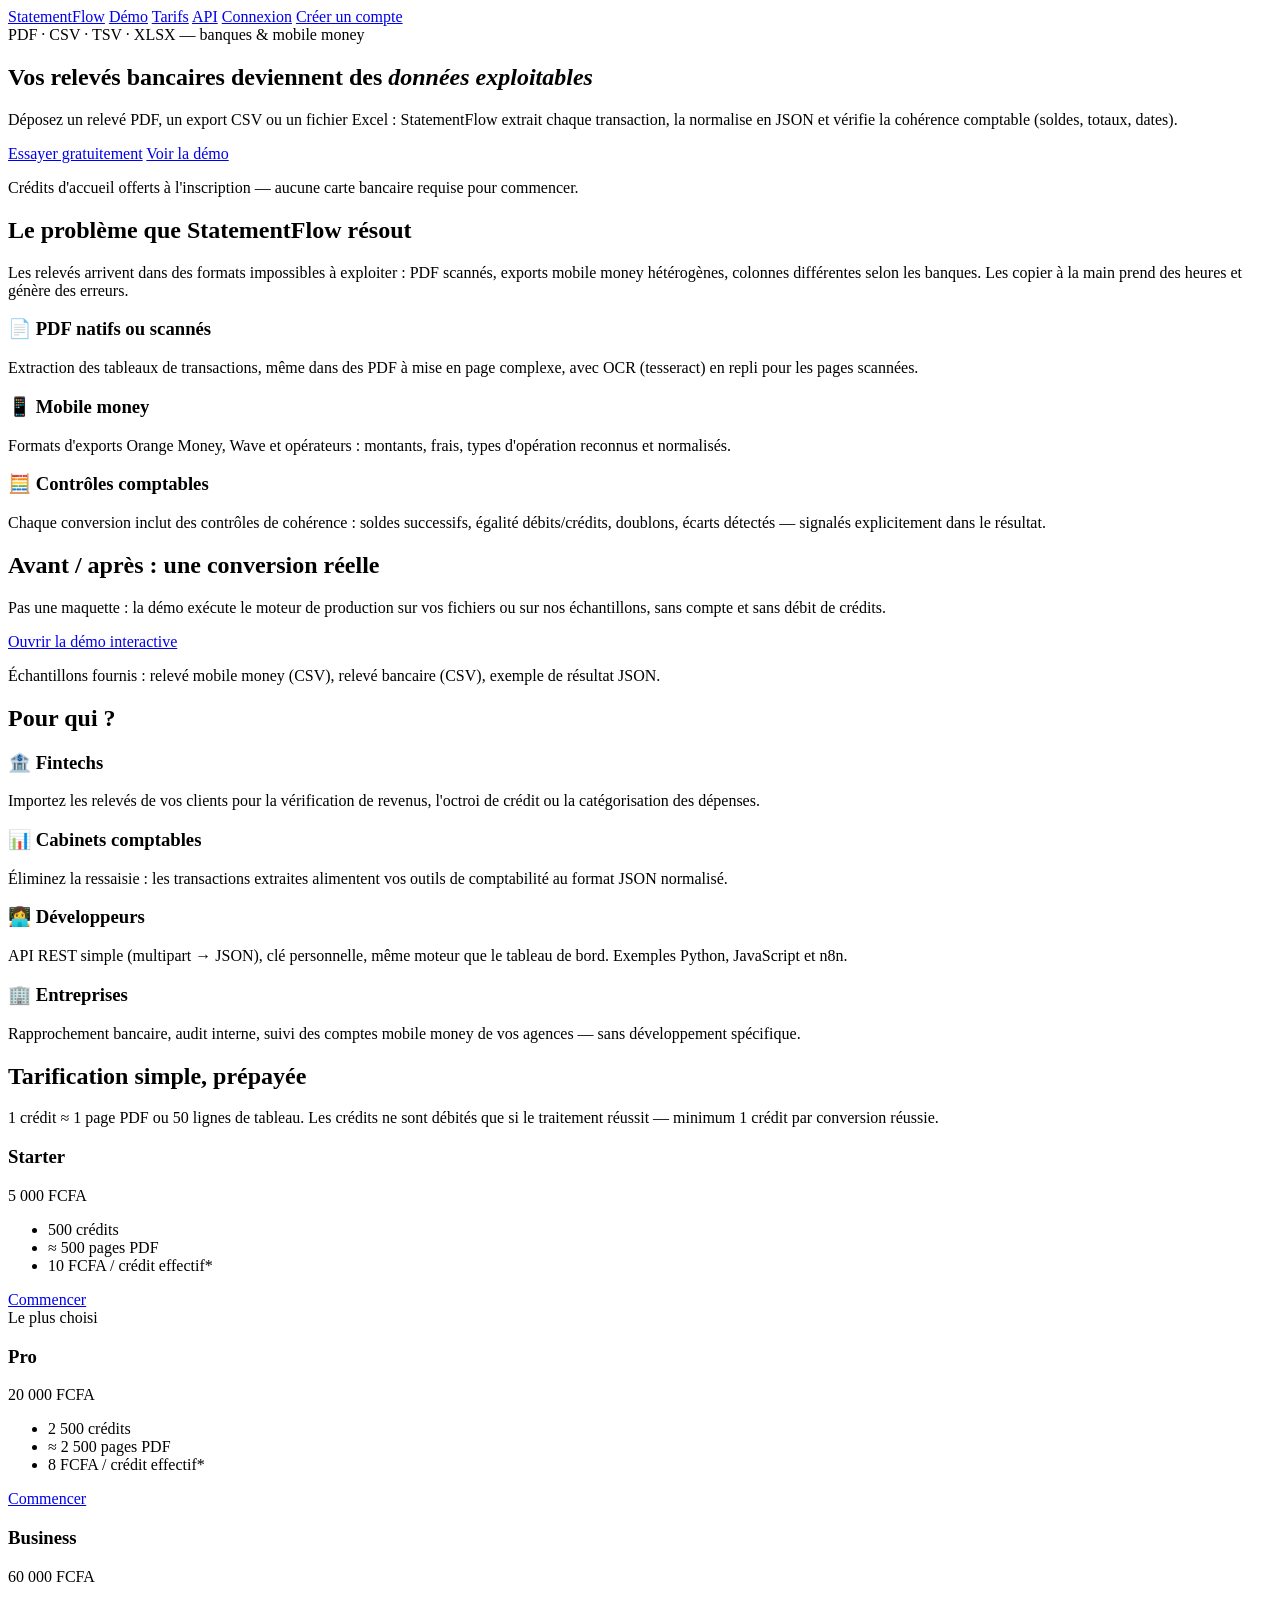
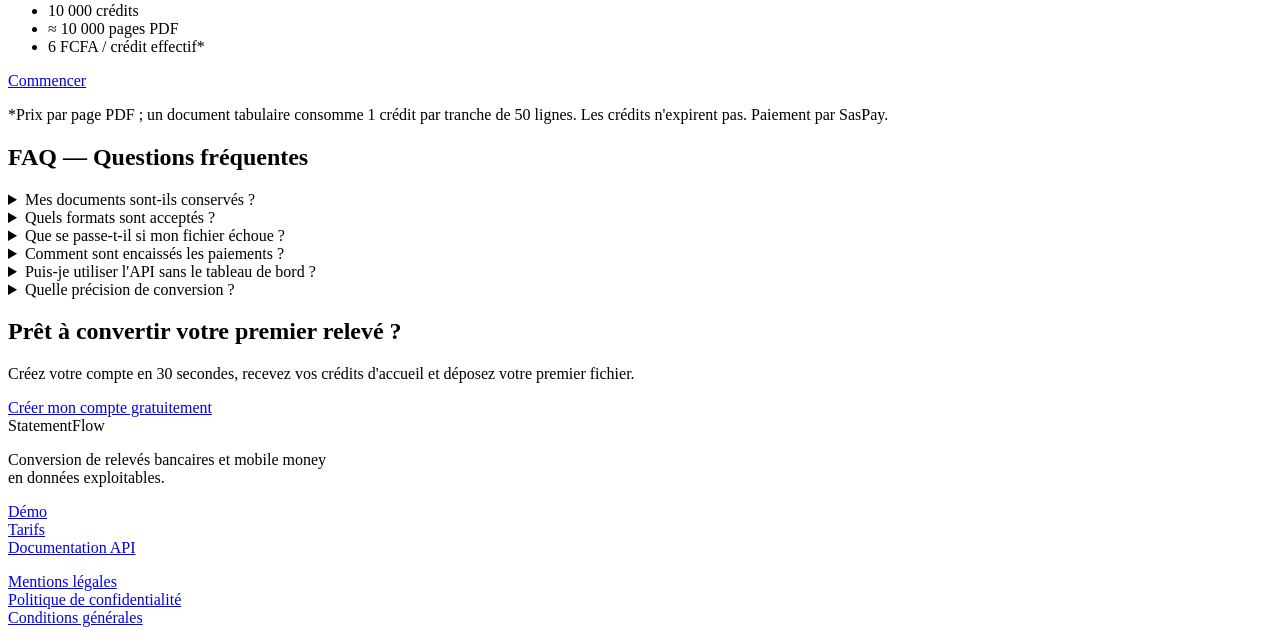
==== web/index.html @ 9de7c9a0 "Frontend web : landing SEO, démo, auth, dashboard mobile-first, admin, légal, PWA - 12 pages HTML sa" ====
<!DOCTYPE html>
<html lang="fr">
<head>
  <meta charset="utf-8">
  <meta name="viewport" content="width=device-width, initial-scale=1">
  <title>StatementFlow — Convertissez vos relevés bancaires et mobile money en JSON fiable</title>
  <meta name="description" content="Transformez vos relevés PDF, CSV, TSV et XLSX (banques et mobile money) en transactions JSON normalisées avec contrôles de cohérence comptable. Essai gratuit, packs à partir de 5 000 FCFA.">
  <meta name="keywords" content="relevé bancaire, mobile money, PDF vers JSON, CSV vers JSON, extraction transactions, Orange Money, Wave, comptabilité, fintech">
  <link rel="canonical" href="https://statementflow-api-ch0f.onrender.com/">
  <link rel="sitemap" type="application/xml" href="/sitemap.xml">
  <meta property="og:type" content="website">
  <meta property="og:title" content="StatementFlow — relevés bancaires et mobile money en JSON">
  <meta property="og:description" content="PDF, CSV, TSV, XLSX → transactions JSON normalisées avec contrôles comptables. Essai gratuit dès l'inscription.">
  <meta property="og:url" content="https://statementflow-api-ch0f.onrender.com/">
  <meta property="og:locale" content="fr_FR">
  <meta name="twitter:card" content="summary">
  <meta name="theme-color" content="#0d1220">
  <link rel="manifest" href="/manifest.webmanifest">
  <link rel="icon" href="/favicon.svg" type="image/svg+xml">
  <link rel="stylesheet" href="/style.css">
  <script type="application/ld+json">
  {"@context":"https://schema.org","@type":"SoftwareApplication",
   "name":"StatementFlow",
   "applicationCategory":"BusinessApplication",
   "operatingSystem":"Web",
   "description":"Conversion de relevés bancaires et mobile money (PDF, CSV, TSV, XLSX) en transactions JSON normalisées avec contrôles de cohérence comptable.",
   "offers":{"@type":"Offer","price":"5000","priceCurrency":"XOF"}}
  </script>
</head>
<body data-page="home">
<header class="site">
  <div class="wrap nav">
    <a class="brand" href="/"><span class="logo"></span>StatementFlow</a>
    <span class="spacer"></span>
    <a class="navlink" href="/demo.html">Démo</a>
    <a class="navlink" href="#tarifs">Tarifs</a>
    <a class="navlink" href="/api.html">API</a>
    <a class="navlink" href="/login.html">Connexion</a>
    <a class="btn small" data-signup href="/signup.html">Créer un compte</a>
  </div>
</header>

<section class="hero">
  <div class="wrap">
    <span class="badge">PDF · CSV · TSV · XLSX — banques &amp; mobile money</span>
    <h1>Vos relevés bancaires deviennent des <em>données exploitables</em></h1>
    <p class="lead">Déposez un relevé PDF, un export CSV ou un fichier Excel :
    StatementFlow extrait chaque transaction, la normalise en JSON et
    vérifie la cohérence comptable (soldes, totaux, dates).</p>
    <div class="cta">
      <a class="btn ok" data-signup href="/signup.html">Essayer gratuitement</a>
      <a class="btn sec" href="/demo.html">Voir la démo</a>
    </div>
    <p class="muted small mt2">Crédits d'accueil offerts à l'inscription — aucune carte bancaire requise pour commencer.</p>
  </div>
</section>

<section id="probleme">
  <div class="wrap">
    <h2>Le problème que StatementFlow résout</h2>
    <p class="sub">Les relevés arrivent dans des formats impossibles à
    exploiter : PDF scannés, exports mobile money hétérogènes, colonnes
    différentes selon les banques. Les copier à la main prend des heures
    et génère des erreurs.</p>
    <div class="grid c3">
      <div class="card">
        <h3>📄 PDF natifs ou scannés</h3>
        <p>Extraction des tableaux de transactions, même dans des PDF à
        mise en page complexe, avec OCR (tesseract) en repli pour les
        pages scannées.</p>
      </div>
      <div class="card">
        <h3>📱 Mobile money</h3>
        <p>Formats d'exports Orange Money, Wave et opérateurs : montants,
        frais, types d'opération reconnus et normalisés.</p>
      </div>
      <div class="card">
        <h3>🧮 Contrôles comptables</h3>
        <p>Chaque conversion inclut des contrôles de cohérence : soldes
        successifs, égalité débits/crédits, doublons, écarts détectés —
        signalés explicitement dans le résultat.</p>
      </div>
    </div>
  </div>
</section>

<section id="demonstration" style="background:var(--bg2)">
  <div class="wrap">
    <h2>Avant / après : une conversion réelle</h2>
    <p class="sub">Pas une maquette : la démo exécute le moteur de
    production sur vos fichiers ou sur nos échantillons, sans compte et
    sans débit de crédits.</p>
    <div class="center">
      <a class="btn" href="/demo.html">Ouvrir la démo interactive</a>
      <p class="muted small mt1">Échantillons fournis : relevé mobile
      money (CSV), relevé bancaire (CSV), exemple de résultat JSON.</p>
    </div>
  </div>
</section>

<section id="cas-usage">
  <div class="wrap">
    <h2>Pour qui&nbsp;?</h2>
    <div class="grid c4">
      <div class="card"><h3>🏦 Fintechs</h3>
        <p>Importez les relevés de vos clients pour la vérification de
        revenus, l'octroi de crédit ou la catégorisation des dépenses.</p></div>
      <div class="card"><h3>📊 Cabinets comptables</h3>
        <p>Éliminez la ressaisie : les transactions extraites alimentent
        vos outils de comptabilité au format JSON normalisé.</p></div>
      <div class="card"><h3>👩‍💻 Développeurs</h3>
        <p>API REST simple (multipart → JSON), clé personnelle, même
        moteur que le tableau de bord. Exemples Python, JavaScript et n8n.</p></div>
      <div class="card"><h3>🏢 Entreprises</h3>
        <p>Rapprochement bancaire, audit interne, suivi des comptes mobile
        money de vos agences — sans développement spécifique.</p></div>
    </div>
  </div>
</section>

<section id="tarifs" style="background:var(--bg2)">
  <div class="wrap">
    <h2 id="tarifs-titre">Tarification simple, prépayée</h2>
    <p class="sub">1 crédit ≈ 1 page PDF ou 50 lignes de tableau. Les
    crédits ne sont débités que si le traitement réussit — minimum
    1 crédit par conversion réussie.</p>
    <div class="grid c3">
      <div class="card price">
        <h3>Starter</h3>
        <div class="amount">5 000 FCFA</div>
        <ul>
          <li>500 crédits</li>
          <li>≈ 500 pages PDF</li>
          <li>10 FCFA / crédit effectif*</li>
        </ul>
        <a class="btn sec block" data-signup href="/signup.html">Commencer</a>
      </div>
      <div class="card price popular">
        <span class="tag">Le plus choisi</span>
        <h3>Pro</h3>
        <div class="amount">20 000 FCFA</div>
        <ul>
          <li>2 500 crédits</li>
          <li>≈ 2 500 pages PDF</li>
          <li>8 FCFA / crédit effectif*</li>
        </ul>
        <a class="btn block" data-signup href="/signup.html">Commencer</a>
      </div>
      <div class="card price">
        <h3>Business</h3>
        <div class="amount">60 000 FCFA</div>
        <ul>
          <li>10 000 crédits</li>
          <li>≈ 10 000 pages PDF</li>
          <li>6 FCFA / crédit effectif*</li>
        </ul>
        <a class="btn sec block" data-signup href="/signup.html">Commencer</a>
      </div>
    </div>
    <p class="muted small center mt2">*Prix par page PDF ; un document
    tabulaire consomme 1 crédit par tranche de 50 lignes. Les crédits
    n'expirent pas. Paiement par SasPay.</p>
  </div>
</section>

<section id="faq">
  <div class="wrap">
    <h2 id="faq-titre">FAQ — Questions fréquentes</h2>
    <details>
      <summary>Mes documents sont-ils conservés&nbsp;?</summary>
      <p>Non. Le traitement est éphémère : le fichier est analysé en
      mémoire et jamais écrit sur disque. Seules des métadonnées (nom du
      fichier, nombre de transactions, crédits consommés) sont
      conservées pour votre historique. Le résultat complet reste
      récupérable quelques minutes (TTL 15 minutes), puis il est
      supprimé.</p>
    </details>
    <details>
      <summary>Quels formats sont acceptés&nbsp;?</summary>
      <p>PDF (natifs et scannés), CSV, TSV et XLSX, jusqu'à 20 Mo, 200
      pages et 200 000 lignes par document.</p>
    </details>
    <details>
      <summary>Que se passe-t-il si mon fichier échoue&nbsp;?</summary>
      <p>Le crédit réservé est intégralement restitué : vous ne payez
      que les conversions réussies. Le mécanisme (réservation → règlement
      → remboursement) est atomique et idempotent.</p>
    </details>
    <details>
      <summary>Comment sont encaissés les paiements&nbsp;?</summary>
      <p>Par SasPay. Les crédits sont ajoutés uniquement après
      confirmation serveur du paiement (webhook signé cryptographiquement
      + vérification du statut réel auprès de la passerelle) — jamais
      sur simple retour de navigateur.</p>
    </details>
    <details>
      <summary>Puis-je utiliser l'API sans le tableau de bord&nbsp;?</summary>
      <p>Oui : chaque compte dispose d'une clé API personnelle
      (régénérable) et des exemples d'intégration Python, JavaScript et
      n8n sont fournis sur la page API.</p>
    </details>
    <details>
      <summary>Quelle précision de conversion&nbsp;?</summary>
      <p>La conversion est automatique et inclut des contrôles de
      cohérence (soldes successifs, totaux) dont les alertes accompagnent
      chaque résultat : nous ne promettons pas une exactitude
      inconditionnelle, nous vous donnons les moyens de la vérifier.</p>
    </details>
  </div>
</section>

<section class="center" style="background:var(--bg2)">
  <div class="wrap">
    <h2>Prêt à convertir votre premier relevé&nbsp;?</h2>
    <p class="sub">Créez votre compte en 30 secondes, recevez vos crédits
    d'accueil et déposez votre premier fichier.</p>
    <a class="btn ok" data-signup href="/signup.html">Créer mon compte gratuitement</a>
  </div>
</section>

<footer class="site">
  <div class="wrap cols">
    <div>
      <div class="brand" style="margin-bottom:8px"><span class="logo"></span>StatementFlow</div>
      <p>Conversion de relevés bancaires et mobile money<br>en données exploitables.</p>
    </div>
    <div>
      <p><a href="/demo.html">Démo</a><br>
      <a href="#tarifs">Tarifs</a><br>
      <a href="/api.html">Documentation API</a></p>
    </div>
    <div>
      <p><a href="/legal.html">Mentions légales</a><br>
      <a href="/legal.html#confidentialite">Politique de confidentialité</a><br>
      <a href="/legal.html#cgv">Conditions générales</a></p>
    </div>
  </div>
</footer>
<script src="/app.js"></script>
</body>
</html>
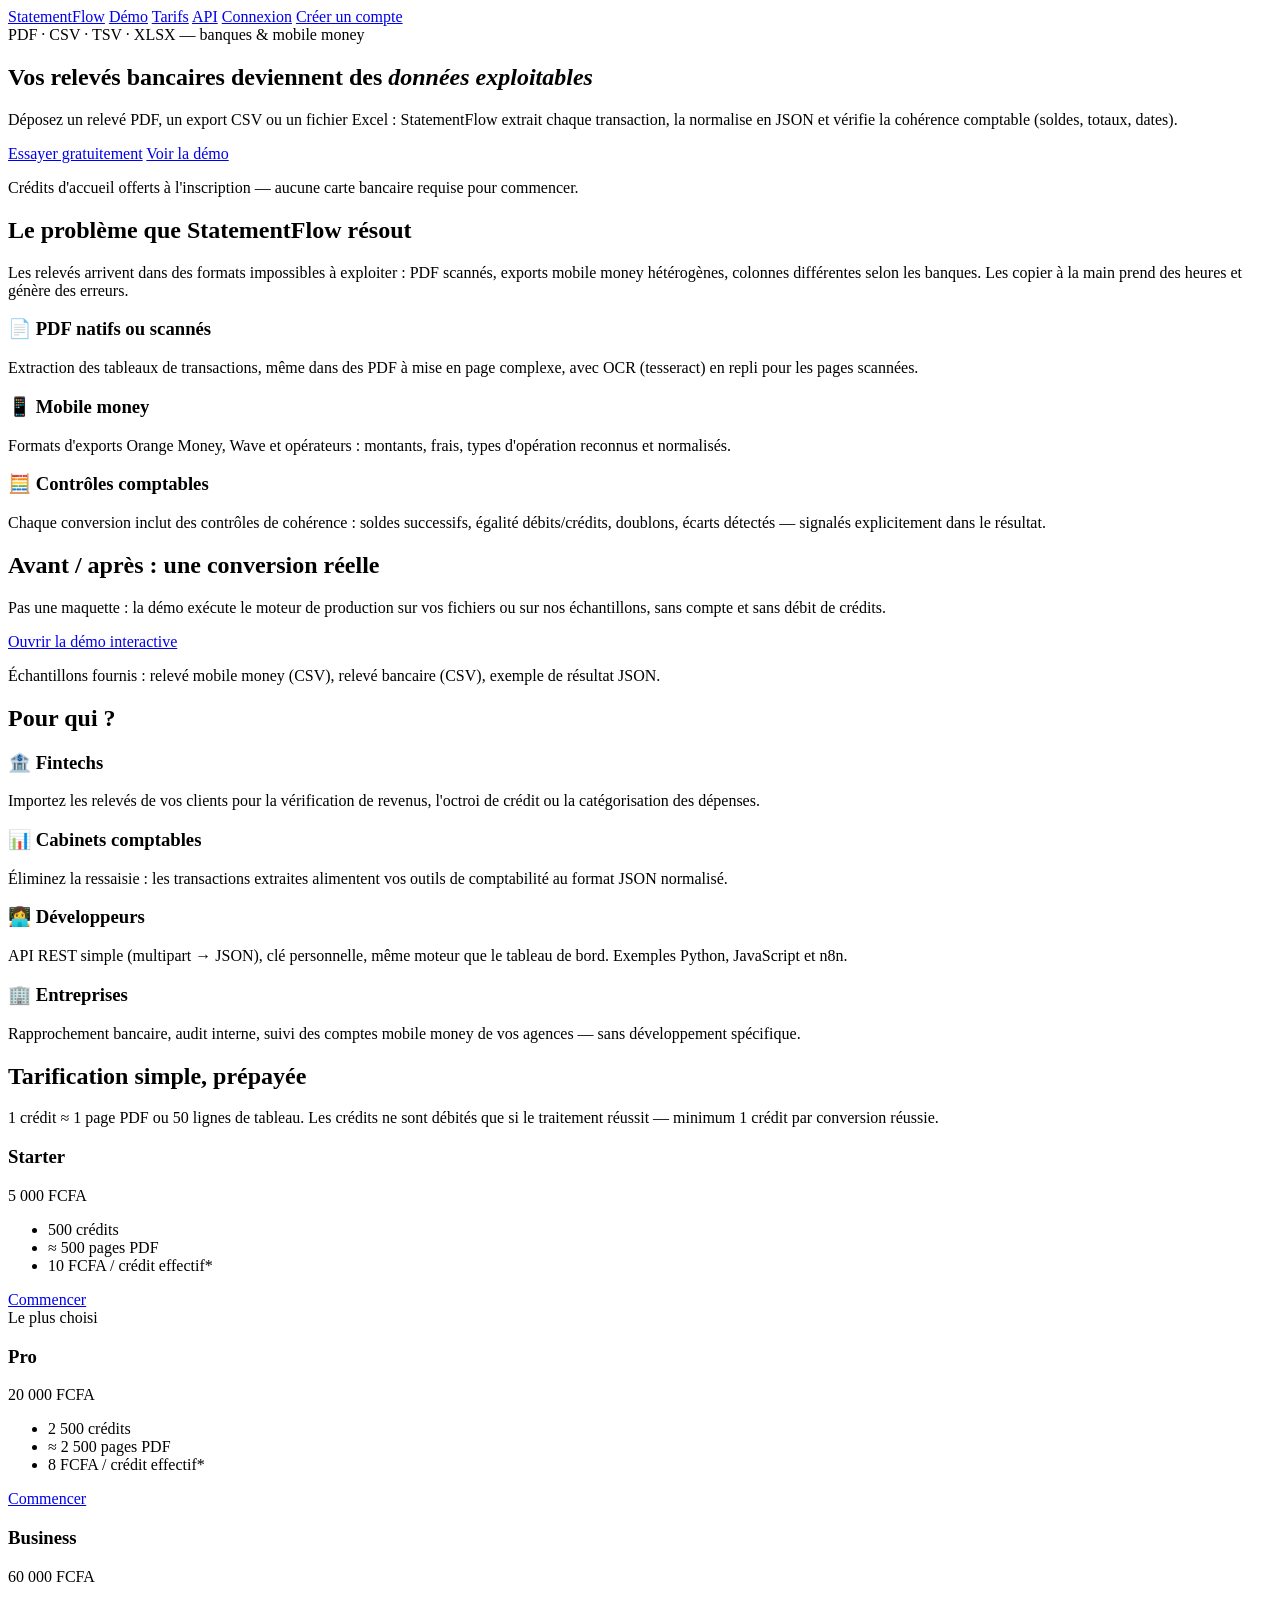
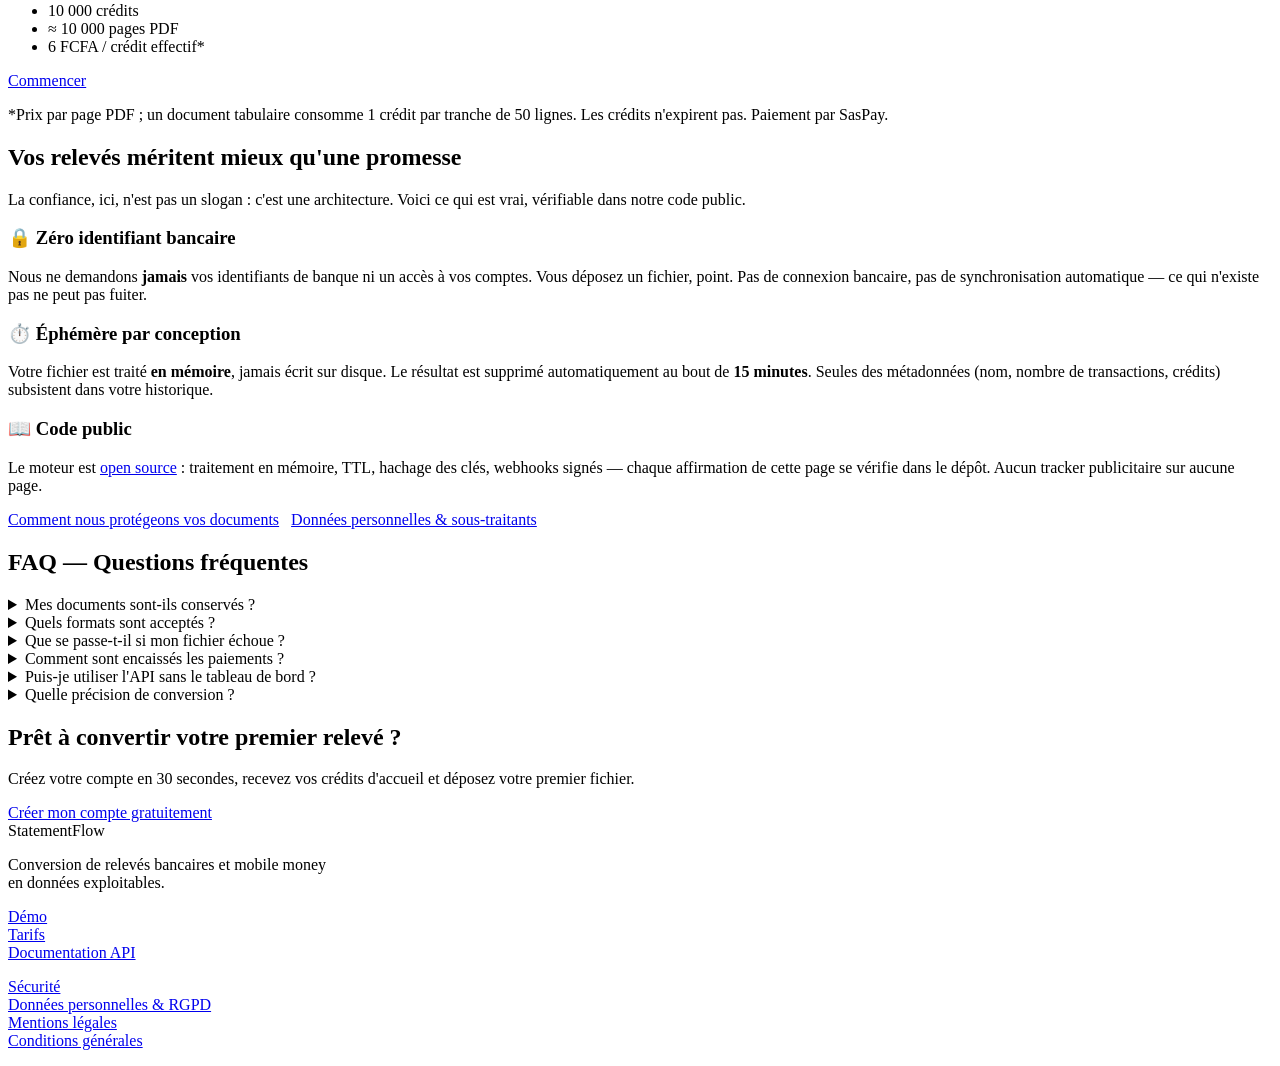
==== commit 150243bc: "Pages confiance B2B : sécurité, données personnelles/RGPD, section landing - web/security.html (nouv" ====
--- a/web/index.html
+++ b/web/index.html
@@ -163,6 +163,43 @@
   </div>
 </section>
 
+<section id="confiance" style="background:var(--bg2)">
+  <div class="wrap">
+    <h2 id="confiance-titre">Vos relevés méritent mieux qu'une promesse</h2>
+    <p class="sub">La confiance, ici, n'est pas un slogan : c'est une
+    architecture. Voici ce qui est vrai, vérifiable dans notre code
+    public.</p>
+    <div class="grid c3">
+      <div class="card">
+        <h3>🔒 Zéro identifiant bancaire</h3>
+        <p>Nous ne demandons <strong>jamais</strong> vos identifiants
+        de banque ni un accès à vos comptes. Vous déposez un fichier,
+        point. Pas de connexion bancaire, pas de synchronisation
+        automatique — ce qui n'existe pas ne peut pas fuiter.</p>
+      </div>
+      <div class="card">
+        <h3>⏱️ Éphémère par conception</h3>
+        <p>Votre fichier est traité <strong>en mémoire</strong>, jamais
+        écrit sur disque. Le résultat est supprimé automatiquement au
+        bout de <strong>15 minutes</strong>. Seules des métadonnées
+        (nom, nombre de transactions, crédits) subsistent dans votre
+        historique.</p>
+      </div>
+      <div class="card">
+        <h3>📖 Code public</h3>
+        <p>Le moteur est <a href="https://github.com/mariekumba01-bit/statementflow">open
+        source</a> : traitement en mémoire, TTL, hachage des clés,
+        webhooks signés — chaque affirmation de cette page se vérifie
+        dans le dépôt. Aucun tracker publicitaire sur aucune page.</p>
+      </div>
+    </div>
+    <p class="center mt2">
+      <a class="btn sec" href="/security.html">Comment nous protégeons vos documents</a>
+      &nbsp; <a class="btn sec" href="/privacy.html">Données personnelles &amp; sous-traitants</a>
+    </p>
+  </div>
+</section>
+
 <section id="faq">
   <div class="wrap">
     <h2 id="faq-titre">FAQ — Questions fréquentes</h2>
@@ -230,8 +267,9 @@
       <a href="/api.html">Documentation API</a></p>
     </div>
     <div>
-      <p><a href="/legal.html">Mentions légales</a><br>
-      <a href="/legal.html#confidentialite">Politique de confidentialité</a><br>
+      <p><a href="/security.html">Sécurité</a><br>
+      <a href="/privacy.html">Données personnelles &amp; RGPD</a><br>
+      <a href="/legal.html">Mentions légales</a><br>
       <a href="/legal.html#cgv">Conditions générales</a></p>
     </div>
   </div>
